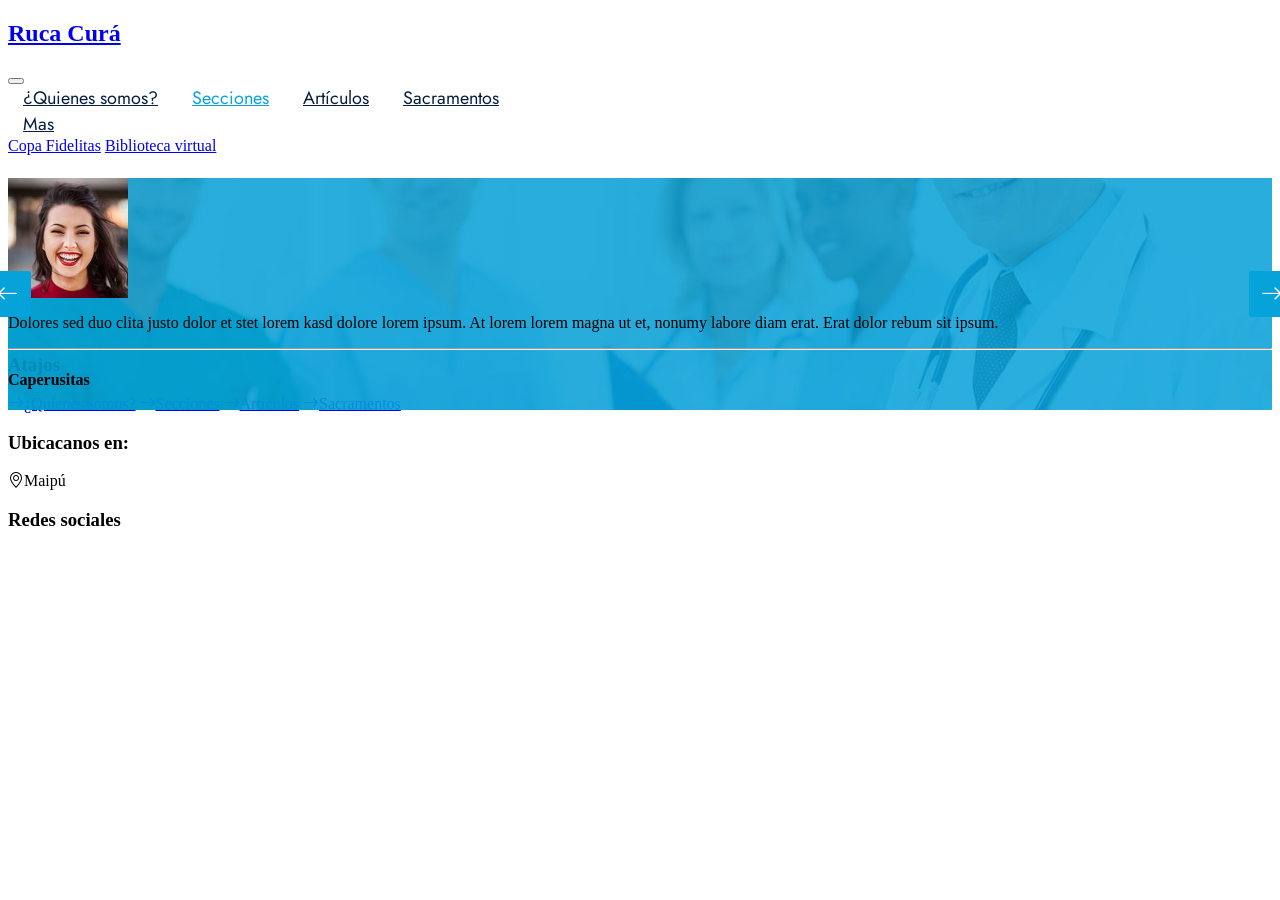
==== front/rucaCuraWeb/secciones.html @ e13ef214 "First Commit" ====
<!DOCTYPE html>
<html lang="en">

<head>
    <meta charset="utf-8">
    <title>Ruca Curá</title>
    <meta content="width=device-width, initial-scale=1.0" name="viewport">
    <meta content="Free HTML Templates" name="keywords">
    <meta content="Free HTML Templates" name="description">

    <!-- Favicon -->
    <link href="img/favicon.ico" rel="icon">

    <!-- Google Web Fonts -->
    <link rel="preconnect" href="https://fonts.gstatic.com">
    <link href="https://fonts.googleapis.com/css2?family=Jost:wght@500;600;700&family=Open+Sans:wght@400;600&display=swap" rel="stylesheet"> 

    <!-- Icon Font Stylesheet -->
    <link href="https://cdnjs.cloudflare.com/ajax/libs/font-awesome/5.10.0/css/all.min.css" rel="stylesheet">
    <link href="https://cdn.jsdelivr.net/npm/bootstrap-icons@1.4.1/font/bootstrap-icons.css" rel="stylesheet">

    <!-- Libraries Stylesheet -->
    <link href="lib/owlcarousel/assets/owl.carousel.min.css" rel="stylesheet">
    <link href="lib/animate/animate.min.css" rel="stylesheet">
    <link href="lib/tempusdominus/css/tempusdominus-bootstrap-4.min.css" rel="stylesheet" />
    <link href="lib/twentytwenty/twentytwenty.css" rel="stylesheet" />

    <!-- Customized Bootstrap Stylesheet -->
    <link href="css/bootstrap.min.css" rel="stylesheet">

    <!-- Template Stylesheet -->
    <link href="css/style.css" rel="stylesheet">
</head>

<body>
    <!-- Spinner Start -->
    <div id="spinner" class="show bg-white position-fixed translate-middle w-100 vh-100 top-50 start-50 d-flex align-items-center justify-content-center">
        <div class="spinner-grow text-primary m-1" role="status">
            <span class="sr-only">Loading...</span>
        </div>
        <div class="spinner-grow text-dark m-1" role="status">
            <span class="sr-only">Loading...</span>
        </div>
        <div class="spinner-grow text-secondary m-1" role="status">
            <span class="sr-only">Loading...</span>
        </div>
    </div>
    <!-- Spinner End -->



    <!-- Navbar Start -->
    <nav class="navbar navbar-expand-lg bg-white navbar-light shadow-sm px-5 py-3 py-lg-0">
        <a href="index.html" class="navbar-brand p-0">
            <h1 class="m-0 text-primary"></i>Ruca Curá</h1>
        </a>
        <button class="navbar-toggler" type="button" data-bs-toggle="collapse" data-bs-target="#navbarCollapse">
            <span class="navbar-toggler-icon"></span>
        </button>
        <div class="collapse navbar-collapse" id="navbarCollapse">
            <div class="navbar-nav ms-auto py-0">
                <a href="index.html" class="nav-item nav-link">¿Quienes somos?</a>
                <a href="secciones.html" class="nav-item nav-link active">Secciones</a>
                <a href="articulos.html" class="nav-item nav-link">Artículos</a>
                <a href="sacramentos.html" class="nav-item nav-link">Sacramentos</a>
                <div class="nav-item dropdown">
                    <a href="#" class="nav-link dropdown-toggle" data-bs-toggle="dropdown">Mas</a>
                    <div class="dropdown-menu m-0">
                        <a href="https://operacion-estilo-ruca.streamlit.app" class="dropdown-item">Copa Fidelitas</a>
                        <a href="team.html" class="dropdown-item">Biblioteca virtual</a>
                    </div>
                </div>
            </div>
            <a href="appointment.html" class="btn btn-primary py-2 px-4 ms-3">Inscripción</a>
        </div>
    </nav>
    <!-- Navbar End -->
    <!-- Navbar End -->


    <!-- Full Screen Search Start -->
    <!-- <div class="modal fade" id="searchModal" tabindex="-1">
        <div class="modal-dialog modal-fullscreen">
            <div class="modal-content" style="background: rgba(9, 30, 62, .7);">
                <div class="modal-header border-0">
                    <button type="button" class="btn bg-white btn-close" data-bs-dismiss="modal" aria-label="Close"></button>
                </div>
                <div class="modal-body d-flex align-items-center justify-content-center">
                    <div class="input-group" style="max-width: 600px;">
                        <input type="text" class="form-control bg-transparent border-primary p-3" placeholder="Type search keyword">
                        <button class="btn btn-primary px-4"><i class="bi bi-search"></i></button>
                    </div>
                </div>
            </div>
        </div>
    </div> -->
    <!-- Full Screen Search End -->


    <!-- Hero Start -->
    <!-- <div class="container-fluid bg-primary py-5 hero-header mb-5">
        <div class="row py-3">
            <div class="col-12 text-center">
                <h1 class="display-3 text-white animated zoomIn">About Us</h1>
                <a href="" class="h4 text-white">Home</a>
                <i class="far fa-circle text-white px-2"></i>
                <a href="" class="h4 text-white">About</a>
            </div>
        </div>
    </div> -->
    <!-- Hero End -->


    <!-- About Start -->
    <!-- <div class="container-fluid py-5 wow fadeInUp" data-wow-delay="0.1s">
        <div class="container">
            <div class="row g-5">
                <div class="col-lg-7">
                    <div class="section-title mb-4">
                        <h5 class="position-relative d-inline-block text-primary text-uppercase">About Us</h5>
                        <h1 class="display-5 mb-0">The World's Best Dental Clinic That You Can Trust</h1>
                    </div>
                    <h4 class="text-body fst-italic mb-4">Diam dolor diam ipsum sit. Clita erat ipsum et lorem stet no lorem sit clita duo justo magna dolore</h4>
                    <p class="mb-4">Tempor erat elitr rebum at clita. Diam dolor diam ipsum et tempor sit. Aliqu diam amet diam et eos labore. Clita erat ipsum et lorem et sit, sed stet no labore lorem sit. Sanctus clita duo justo et tempor eirmod magna dolore erat amet</p>
                    <div class="row g-3">
                        <div class="col-sm-6 wow zoomIn" data-wow-delay="0.3s">
                            <h5 class="mb-3"><i class="fa fa-check-circle text-primary me-3"></i>Award Winning</h5>
                            <h5 class="mb-3"><i class="fa fa-check-circle text-primary me-3"></i>Professional Staff</h5>
                        </div>
                        <div class="col-sm-6 wow zoomIn" data-wow-delay="0.6s">
                            <h5 class="mb-3"><i class="fa fa-check-circle text-primary me-3"></i>24/7 Opened</h5>
                            <h5 class="mb-3"><i class="fa fa-check-circle text-primary me-3"></i>Fair Prices</h5>
                        </div>
                    </div>
                    <a href="appointment.html" class="btn btn-primary py-3 px-5 mt-4 wow zoomIn" data-wow-delay="0.6s">Make Appointment</a>
                </div>
                <div class="col-lg-5" style="min-height: 500px;">
                    <div class="position-relative h-100">
                        <img class="position-absolute w-100 h-100 rounded wow zoomIn" data-wow-delay="0.9s" src="img/about.jpg" style="object-fit: cover;">
                    </div>
                </div>
            </div>
        </div>
    </div> -->
    <!-- About End -->
    

    <!-- Newsletter Start -->
    <!-- <div class="container-fluid position-relative pt-5 wow fadeInUp" data-wow-delay="0.1s" style="z-index: 1;">
        <div class="container">
            <div class="bg-primary p-5">
                <form class="mx-auto" style="max-width: 600px;">
                    <div class="input-group">
                        <input type="text" class="form-control border-white p-3" placeholder="Your Email">
                        <button class="btn btn-dark px-4">Sign Up</button>
                    </div>
                </form>
            </div>
        </div>
    </div> -->
    
    <!-- Newsletter End -->
    
        <div class="container-fluid bg-primary bg-testimonial py-5 my-5 wow fadeInUp" data-wow-delay="0.1s">
        <div class="container py-5">
            <div class="row justify-content-center">
                <div class="col-lg-7">
                    <div class="owl-carousel testimonial-carousel rounded p-5 wow zoomIn" data-wow-delay="0.6s">
                        <div class="testimonial-item text-center text-white">
                            <img class="img-fluid mx-auto rounded mb-4" src="img/testimonial-1.jpg" alt="">
                            <p class="fs-5">Dolores sed duo clita justo dolor et stet lorem kasd dolore lorem ipsum. At lorem lorem magna ut et, nonumy labore diam erat. Erat dolor rebum sit ipsum.</p>
                            <hr class="mx-auto w-25">
                            <h4 class="text-white mb-0">Caperusitas</h4>
                        </div>
                        <div class="testimonial-item text-center text-white">
                            <img class="img-fluid mx-auto rounded mb-4" src="img/testimonial-2.jpg" alt="">
                            <p class="fs-5">Dolores sed duo clita justo dolor et stet lorem kasd dolore lorem ipsum. At lorem lorem magna ut et, nonumy labore diam erat. Erat dolor rebum sit ipsum.</p>
                            <hr class="mx-auto w-25">
                            <h4 class="text-white mb-0">Escuderos</h4>
                        </div>
                        <div class="testimonial-item text-center text-white">
                            <img class="img-fluid mx-auto rounded mb-4" src="img/testimonial-2.jpg" alt="">
                            <p class="fs-5">Dolores sed duo clita justo dolor et stet lorem kasd dolore lorem ipsum. At lorem lorem magna ut et, nonumy labore diam erat. Erat dolor rebum sit ipsum.</p>
                            <hr class="mx-auto w-25">
                            <h4 class="text-white mb-0">Herederas</h4>
                        </div>
                        <div class="testimonial-item text-center text-white">
                            <img class="img-fluid mx-auto rounded mb-4" src="img/testimonial-2.jpg" alt="">
                            <p class="fs-5">Dolores sed duo clita justo dolor et stet lorem kasd dolore lorem ipsum. At lorem lorem magna ut et, nonumy labore diam erat. Erat dolor rebum sit ipsum.</p>
                            <hr class="mx-auto w-25">
                            <h4 class="text-white mb-0">Adalies</h4>
                        </div>
                        <div class="testimonial-item text-center text-white">
                            <img class="img-fluid mx-auto rounded mb-4" src="img/testimonial-2.jpg" alt="">
                            <p class="fs-5">Dolores sed duo clita justo dolor et stet lorem kasd dolore lorem ipsum. At lorem lorem magna ut et, nonumy labore diam erat. Erat dolor rebum sit ipsum.</p>
                            <hr class="mx-auto w-25">
                            <h4 class="text-white mb-0">Templarios</h4>
                        </div>
                    </div>
                </div>
            </div>
        </div>
    </div>



    <!-- Footer Start -->
   <div class="container-fluid bg-dark text-light py-5 wow fadeInUp" data-wow-delay="0.3s" style="margin-top: -75px;">
        <div class="container pt-5">
            <div class="row g-5 pt-4">
                <div class="col-lg-3 col-md-6">
                    <h3 class="text-white mb-4">Atajos</h3>
                    <div class="d-flex flex-column justify-content-start">
                        <a class="text-light mb-2" href="#"><i class="bi bi-arrow-right text-primary me-2"></i>¿Quienes somos?</a>
                        <a class="text-light mb-2" href="#"><i class="bi bi-arrow-right text-primary me-2"></i>Secciones</a>
                        <a class="text-light mb-2" href="#"><i class="bi bi-arrow-right text-primary me-2"></i>Artículos</a>
                        <a class="text-light mb-2" href="#"><i class="bi bi-arrow-right text-primary me-2"></i>Sacramentos</a>   
                    </div>
                </div>
                <div class="col-lg-3 col-md-6">
                    <h3 class="text-white mb-4">Ubicacanos en:</h3>
                    <p class="mb-2"><i class="bi bi-geo-alt text-primary me-2"></i>Maipú </p>
                </div>
                <div class="col-lg-3 col-md-6">
                    <h3 class="text-white mb-4">Redes sociales</h3>
                    <div class="d-flex">
                        <a class="btn btn-lg btn-primary btn-lg-square rounded me-2" href="https://whatsapp.com/channel/0029VbB8V2B6RGJCqhAzw70s"><i class="fab fa-whatsapp fw-normal"></i></a>
                        <a class="btn btn-lg btn-primary btn-lg-square rounded" href="https://www.instagram.com/ruca.cura?igsh=NmRzNm4xbnk5cm1l"><i class="fab fa-instagram fw-normal"></i></a>
                    </div>
                </div>
            </div>
        </div>
    </div>
    <!-- Footer End -->


    <!-- Back to Top -->
    <a href="#" class="btn btn-lg btn-primary btn-lg-square rounded back-to-top"><i class="bi bi-arrow-up"></i></a>


    <!-- JavaScript Libraries -->
    <script src="https://code.jquery.com/jquery-3.4.1.min.js"></script>
    <script src="https://cdn.jsdelivr.net/npm/bootstrap@5.0.0/dist/js/bootstrap.bundle.min.js"></script>
    <script src="lib/wow/wow.min.js"></script>
    <script src="lib/easing/easing.min.js"></script>
    <script src="lib/waypoints/waypoints.min.js"></script>
    <script src="lib/owlcarousel/owl.carousel.min.js"></script>
    <script src="lib/tempusdominus/js/moment.min.js"></script>
    <script src="lib/tempusdominus/js/moment-timezone.min.js"></script>
    <script src="lib/tempusdominus/js/tempusdominus-bootstrap-4.min.js"></script>
    <script src="lib/twentytwenty/jquery.event.move.js"></script>
    <script src="lib/twentytwenty/jquery.twentytwenty.js"></script>

    <!-- Template Javascript -->
    <script src="js/main.js"></script>
</body>

</html>
---- front/rucaCuraWeb/lib/twentytwenty/twentytwenty.css ----
.twentytwenty-horizontal .twentytwenty-handle:before, .twentytwenty-horizontal .twentytwenty-handle:after, .twentytwenty-vertical .twentytwenty-handle:before, .twentytwenty-vertical .twentytwenty-handle:after {
  content: " ";
  display: block;
  background: white;
  position: absolute;
  z-index: 30;
  -webkit-box-shadow: 0px 0px 12px rgba(51, 51, 51, 0.5);
  -moz-box-shadow: 0px 0px 12px rgba(51, 51, 51, 0.5);
  box-shadow: 0px 0px 12px rgba(51, 51, 51, 0.5); }

.twentytwenty-horizontal .twentytwenty-handle:before, .twentytwenty-horizontal .twentytwenty-handle:after {
  width: 3px;
  height: 9999px;
  left: 50%;
  margin-left: -1.5px; }

.twentytwenty-vertical .twentytwenty-handle:before, .twentytwenty-vertical .twentytwenty-handle:after {
  width: 9999px;
  height: 3px;
  top: 50%;
  margin-top: -1.5px; }

.twentytwenty-before-label, .twentytwenty-after-label, .twentytwenty-overlay {
  position: absolute;
  top: 0;
  width: 100%;
  height: 100%; }

.twentytwenty-before-label, .twentytwenty-after-label, .twentytwenty-overlay {
  -webkit-transition-duration: 0.5s;
  -moz-transition-duration: 0.5s;
  transition-duration: 0.5s; }

.twentytwenty-before-label, .twentytwenty-after-label {
  -webkit-transition-property: opacity;
  -moz-transition-property: opacity;
  transition-property: opacity; }

.twentytwenty-before-label:before, .twentytwenty-after-label:before {
  color: white;
  font-size: 13px;
  letter-spacing: 0.1em; }

.twentytwenty-before-label:before, .twentytwenty-after-label:before {
  position: absolute;
  background: rgba(255, 255, 255, 0.2);
  line-height: 38px;
  padding: 0 20px;
  -webkit-border-radius: 2px;
  -moz-border-radius: 2px;
  border-radius: 2px; }

.twentytwenty-horizontal .twentytwenty-before-label:before, .twentytwenty-horizontal .twentytwenty-after-label:before {
  top: 50%;
  margin-top: -19px; }

.twentytwenty-vertical .twentytwenty-before-label:before, .twentytwenty-vertical .twentytwenty-after-label:before {
  left: 50%;
  margin-left: -45px;
  text-align: center;
  width: 90px; }

.twentytwenty-left-arrow, .twentytwenty-right-arrow, .twentytwenty-up-arrow, .twentytwenty-down-arrow {
  width: 0;
  height: 0;
  border: 6px inset transparent;
  position: absolute; }

.twentytwenty-left-arrow, .twentytwenty-right-arrow {
  top: 50%;
  margin-top: -6px; }

.twentytwenty-up-arrow, .twentytwenty-down-arrow {
  left: 50%;
  margin-left: -6px; }

.twentytwenty-container {
  -webkit-box-sizing: content-box;
  -moz-box-sizing: content-box;
  box-sizing: content-box;
  z-index: 0;
  overflow: hidden;
  position: relative;
  -webkit-user-select: none;
  -moz-user-select: none;
  -ms-user-select: none; }
  .twentytwenty-container img {
    max-width: 100%;
    position: absolute;
    top: 0;
    display: block; }
  .twentytwenty-container.active .twentytwenty-overlay, .twentytwenty-container.active :hover.twentytwenty-overlay {
    background: rgba(0, 0, 0, 0); }
    .twentytwenty-container.active .twentytwenty-overlay .twentytwenty-before-label,
    .twentytwenty-container.active .twentytwenty-overlay .twentytwenty-after-label, .twentytwenty-container.active :hover.twentytwenty-overlay .twentytwenty-before-label,
    .twentytwenty-container.active :hover.twentytwenty-overlay .twentytwenty-after-label {
      opacity: 0; }
  .twentytwenty-container * {
    -webkit-box-sizing: content-box;
    -moz-box-sizing: content-box;
    box-sizing: content-box; }

.twentytwenty-before-label {
  opacity: 0; }
  .twentytwenty-before-label:before {
    content: attr(data-content); }

.twentytwenty-after-label {
  opacity: 0; }
  .twentytwenty-after-label:before {
    content: attr(data-content); }

.twentytwenty-horizontal .twentytwenty-before-label:before {
  left: 10px; }

.twentytwenty-horizontal .twentytwenty-after-label:before {
  right: 10px; }

.twentytwenty-vertical .twentytwenty-before-label:before {
  top: 10px; }

.twentytwenty-vertical .twentytwenty-after-label:before {
  bottom: 10px; }

.twentytwenty-overlay {
  -webkit-transition-property: background;
  -moz-transition-property: background;
  transition-property: background;
  background: rgba(0, 0, 0, 0);
  z-index: 25; }
  .twentytwenty-overlay:hover {
    background: rgba(0, 0, 0, 0.5); }
    .twentytwenty-overlay:hover .twentytwenty-after-label {
      opacity: 1; }
    .twentytwenty-overlay:hover .twentytwenty-before-label {
      opacity: 1; }

.twentytwenty-before {
  z-index: 20; }

.twentytwenty-after {
  z-index: 10; }

.twentytwenty-handle {
  height: 38px;
  width: 38px;
  position: absolute;
  left: 50%;
  top: 50%;
  margin-left: -22px;
  margin-top: -22px;
  border: 3px solid white;
  -webkit-border-radius: 1000px;
  -moz-border-radius: 1000px;
  border-radius: 1000px;
  -webkit-box-shadow: 0px 0px 12px rgba(51, 51, 51, 0.5);
  -moz-box-shadow: 0px 0px 12px rgba(51, 51, 51, 0.5);
  box-shadow: 0px 0px 12px rgba(51, 51, 51, 0.5);
  z-index: 40;
  cursor: pointer; }

.twentytwenty-horizontal .twentytwenty-handle:before {
  bottom: 50%;
  margin-bottom: 22px;
  -webkit-box-shadow: 0 3px 0 white, 0px 0px 12px rgba(51, 51, 51, 0.5);
  -moz-box-shadow: 0 3px 0 white, 0px 0px 12px rgba(51, 51, 51, 0.5);
  box-shadow: 0 3px 0 white, 0px 0px 12px rgba(51, 51, 51, 0.5); }
.twentytwenty-horizontal .twentytwenty-handle:after {
  top: 50%;
  margin-top: 22px;
  -webkit-box-shadow: 0 -3px 0 white, 0px 0px 12px rgba(51, 51, 51, 0.5);
  -moz-box-shadow: 0 -3px 0 white, 0px 0px 12px rgba(51, 51, 51, 0.5);
  box-shadow: 0 -3px 0 white, 0px 0px 12px rgba(51, 51, 51, 0.5); }

.twentytwenty-vertical .twentytwenty-handle:before {
  left: 50%;
  margin-left: 22px;
  -webkit-box-shadow: 3px 0 0 white, 0px 0px 12px rgba(51, 51, 51, 0.5);
  -moz-box-shadow: 3px 0 0 white, 0px 0px 12px rgba(51, 51, 51, 0.5);
  box-shadow: 3px 0 0 white, 0px 0px 12px rgba(51, 51, 51, 0.5); }
.twentytwenty-vertical .twentytwenty-handle:after {
  right: 50%;
  margin-right: 22px;
  -webkit-box-shadow: -3px 0 0 white, 0px 0px 12px rgba(51, 51, 51, 0.5);
  -moz-box-shadow: -3px 0 0 white, 0px 0px 12px rgba(51, 51, 51, 0.5);
  box-shadow: -3px 0 0 white, 0px 0px 12px rgba(51, 51, 51, 0.5); }

.twentytwenty-left-arrow {
  border-right: 6px solid white;
  left: 50%;
  margin-left: -17px; }

.twentytwenty-right-arrow {
  border-left: 6px solid white;
  right: 50%;
  margin-right: -17px; }

.twentytwenty-up-arrow {
  border-bottom: 6px solid white;
  top: 50%;
  margin-top: -17px; }

.twentytwenty-down-arrow {
  border-top: 6px solid white;
  bottom: 50%;
  margin-bottom: -17px; }
---- front/rucaCuraWeb/css/style.css ----
/********** Template CSS **********/
:root {
    --primary: #06A3DA;
    --secondary: #F57E57;
    --light: #EEF9FF;
    --dark: #091E3E;
}

h1,
h2,
.font-weight-bold {
    font-weight: 700 !important;
}

h3,
h4,
.font-weight-semi-bold {
    font-weight: 600 !important;
}

h5,
h6,
.font-weight-medium {
    font-weight: 500 !important;
}

.btn {
    font-family: 'Jost', sans-serif;
    font-weight: 600;
    transition: .5s;
}

.btn-primary,
.btn-secondary {
    color: #FFFFFF;
}

.btn-primary:hover {
    background: var(--secondary);
    border-color: var(--secondary);
}

.btn-secondary:hover {
    background: var(--primary);
    border-color: var(--primary);
}

.btn-square {
    width: 36px;
    height: 36px;
}

.btn-sm-square {
    width: 28px;
    height: 28px;
}

.btn-lg-square {
    width: 46px;
    height: 46px;
}

.btn-square,
.btn-sm-square,
.btn-lg-square {
    padding-left: 0;
    padding-right: 0;
    text-align: center;
}

#spinner {
    opacity: 0;
    visibility: hidden;
    transition: opacity .5s ease-out, visibility 0s linear .5s;
    z-index: 99999;
}

#spinner.show {
    transition: opacity .5s ease-out, visibility 0s linear 0s;
    visibility: visible;
    opacity: 1;
}

.back-to-top {
    position: fixed;
    display: none;
    right: 45px;
    bottom: 45px;
    z-index: 99;
}

.top-shape::before {
    position: absolute;
    content: "";
    width: 35px;
    height: 100%;
    top: 0;
    left: -17px;
    background: var(--primary);
    transform: skew(40deg);
}

.navbar-light .navbar-nav .nav-link {
    font-family: 'Jost', sans-serif;
    padding: 35px 15px;
    font-size: 18px;
    color: var(--dark);
    outline: none;
    transition: .5s;
}

.sticky-top.navbar-light .navbar-nav .nav-link {
    padding: 20px 15px;
}

.navbar-light .navbar-nav .nav-link:hover,
.navbar-light .navbar-nav .nav-link.active {
    color: var(--primary);
}

@media (max-width: 991.98px) {
    .navbar-light .navbar-nav .nav-link,
    .sticky-top.navbar-light .navbar-nav .nav-link {
        padding: 10px 0;
    }
}

.carousel-caption {
    top: 0;
    left: 0;
    right: 0;
    bottom: 0;
    background: rgba(9, 30, 62, .85);
    z-index: 1;
}

@media (max-width: 576px) {
    .carousel-caption h5 {
        font-size: 14px;
        font-weight: 500 !important;
    }

    .carousel-caption h1 {
        font-size: 30px;
        font-weight: 600 !important;
    }
}

.carousel-control-prev,
.carousel-control-next {
    width: 10%;
}

.carousel-control-prev-icon,
.carousel-control-next-icon {
    width: 3rem;
    height: 3rem;
}

@media (min-width: 991.98px) {
    .banner {
        position: relative;
        margin-top: -90px;
        z-index: 1;
    }
}

.section-title h5::before {
    position: absolute;
    content: "";
    width: 45px;
    height: 3px;
    right: -55px;
    bottom: 11px;
    background: var(--primary);
}

.section-title h5::after {
    position: absolute;
    content: "";
    width: 15px;
    height: 3px;
    right: -75px;
    bottom: 11px;
    background: var(--secondary);
}

.twentytwenty-wrapper {
    height: 100%;
}

.hero-header {
    background: linear-gradient(rgba(9, 30, 62, .85), rgba(9, 30, 62, .85)), url(../img/carousel-1.jpg) center center no-repeat;
    background-size: cover;
}

.bg-appointment {
    background: linear-gradient(rgba(9, 30, 62, .85), rgba(9, 30, 62, .85)), url(../img/carousel-1.jpg) center center no-repeat;
    background-size: cover;
}

.appointment-form {
    background: rgba(6, 163, 218, .7);
}

.service-item img,
.service-item .bg-light,
.service-item .bg-light h5,
.team-item .team-text {
    transition: .5s;
}

.service-item:hover img {
    transform: scale(1.15);
}

.team-item .team-text::after,
.service-item .bg-light::after {
    position: absolute;
    content: "";
    top: 50%;
    bottom: 0;
    left: 15px;
    right: 15px;
    border-radius:100px / 15px;
    box-shadow: 0 0 15px rgba(0, 0, 0, .7);
    opacity: 0;
    transition: .5s;
    z-index: -1;
}

.team-item:hover .team-text::after,
.service-item:hover .bg-light::after {
    opacity: 1;
}

.bg-offer {
    background:url(../img/carousel-1.jpg) center center no-repeat;
    background-size: cover;
}

.offer-text {
    background: rgba(6, 163, 218, .85);
}

.price-carousel .owl-nav {
    position: absolute;
    width: calc(100% + 45px);
    height: 45px;
    top: calc(50% - 22.5px);
    left: -22.5px;
    display: flex;
    justify-content: space-between;
    opacity: 0;
    transition: .5s;
}

.price-carousel:hover .owl-nav {
    opacity: 1;
}

.price-carousel .owl-nav .owl-prev,
.price-carousel .owl-nav .owl-next {
    position: relative;
    width: 45px;
    height: 45px;
    display: flex;
    align-items: center;
    justify-content: center;
    color: #FFFFFF;
    background: var(--primary);
    border-radius: 2px;
    font-size: 22px;
    transition: .5s;
}

.price-carousel .owl-nav .owl-prev:hover,
.price-carousel .owl-nav .owl-next:hover {
    background: var(--secondary);
}

.bg-testimonial {
    background: url(../img/carousel-2.jpg) center center no-repeat;
    background-size: cover;
}

.testimonial-carousel {
    background: rgba(6, 163, 218, .85);
}

.testimonial-carousel .owl-nav {
    position: absolute;
    width: calc(100% + 46px);
    height: 46px;
    top: calc(50% - 23px);
    left: -23px;
    display: flex;
    justify-content: space-between;
    z-index: 1;
}

.testimonial-carousel .owl-nav .owl-prev,
.testimonial-carousel .owl-nav .owl-next {
    position: relative;
    width: 46px;
    height: 46px;
    display: flex;
    align-items: center;
    justify-content: center;
    color: #FFFFFF;
    background: var(--primary);
    border-radius: 2px;
    font-size: 22px;
    transition: .5s;
}

.testimonial-carousel .owl-nav .owl-prev:hover,
.testimonial-carousel .owl-nav .owl-next:hover {
    background: var(--secondary);
}

.testimonial-carousel .owl-item img {
    width: 120px;
    height: 120px;
}
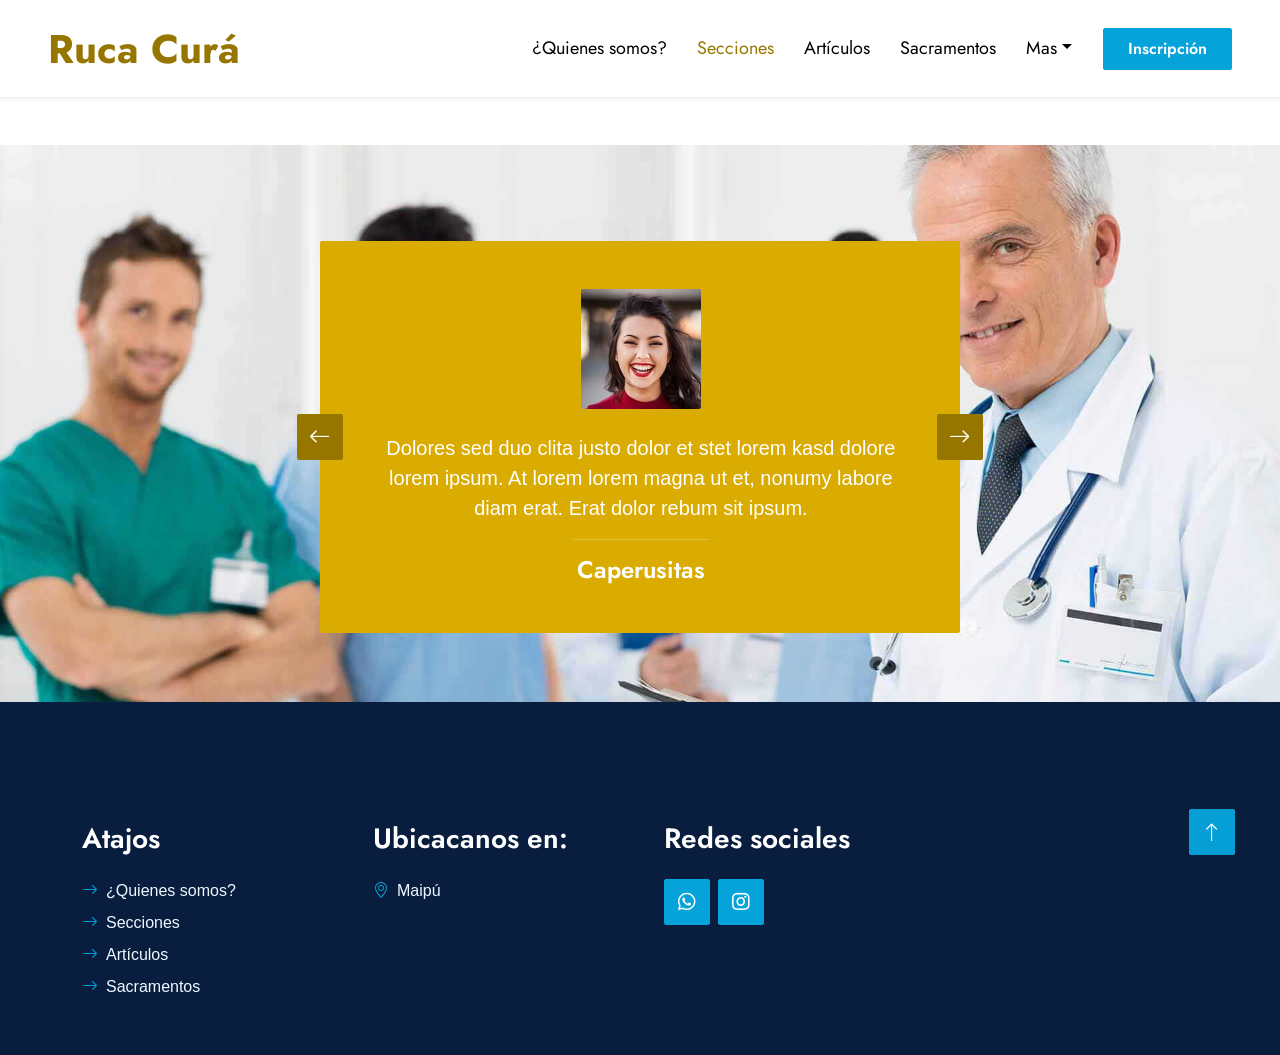
==== commit 3f7d9bef: "cambio colores" ====
--- a/front/rucaCuraWeb/secciones.html
+++ b/front/rucaCuraWeb/secciones.html
@@ -196,6 +196,12 @@
                             <hr class="mx-auto w-25">
                             <h4 class="text-white mb-0">Templarios</h4>
                         </div>
+                          <div class="testimonial-item text-center text-white">
+                            <img class="img-fluid mx-auto rounded mb-4" src="img/testimonial-2.jpg" alt="">
+                            <p class="fs-5">Dolores sed duo clita justo dolor et stet lorem kasd dolore lorem ipsum. At lorem lorem magna ut et, nonumy labore diam erat. Erat dolor rebum sit ipsum.</p>
+                            <hr class="mx-auto w-25">
+                            <h4 class="text-white mb-0">Milicianos</h4>
+                        </div>
                     </div>
                 </div>
             </div>
--- a/front/rucaCuraWeb/css/style.css
+++ b/front/rucaCuraWeb/css/style.css
@@ -1,9 +1,9 @@
 /********** Template CSS **********/
 :root {
-    --primary: #06A3DA;
+    --primary: #977600;
     --secondary: #F57E57;
     --light: #EEF9FF;
-    --dark: #091E3E;
+    --dark: #000000;
 }
 
 h1,
@@ -130,7 +130,7 @@
     left: 0;
     right: 0;
     bottom: 0;
-    background: rgba(9, 30, 62, .85);
+    background: rgba(0, 0, 0, 0.85);
     z-index: 1;
 }
 
@@ -190,17 +190,17 @@
 }
 
 .hero-header {
-    background: linear-gradient(rgba(9, 30, 62, .85), rgba(9, 30, 62, .85)), url(../img/carousel-1.jpg) center center no-repeat;
+    background: linear-gradient(rgba(9, 30, 62, .85), rgba(0, 0, 0, 0.85)), url(../img/carousel-1.jpg) center center no-repeat;
     background-size: cover;
 }
 
 .bg-appointment {
-    background: linear-gradient(rgba(9, 30, 62, .85), rgba(9, 30, 62, .85)), url(../img/carousel-1.jpg) center center no-repeat;
+    background: linear-gradient(rgba(9, 30, 62, .85), rgba(0, 0, 0, 0.85)), url(../img/carousel-1.jpg) center center no-repeat;
     background-size: cover;
 }
 
 .appointment-form {
-    background: rgba(6, 163, 218, .7);
+    background: #977600;
 }
 
 .service-item img,
@@ -240,7 +240,7 @@
 }
 
 .offer-text {
-    background: rgba(6, 163, 218, .85);
+    background: #977600;
 }
 
 .price-carousel .owl-nav {
@@ -285,7 +285,7 @@
 }
 
 .testimonial-carousel {
-    background: rgba(6, 163, 218, .85);
+    background: #daab00;
 }
 
 .testimonial-carousel .owl-nav {
@@ -322,4 +322,8 @@
 .testimonial-carousel .owl-item img {
     width: 120px;
     height: 120px;
+}
+
+.navbar-brand h1 {
+    color: #977600 !important; /* Color Gold estándar */
 }
